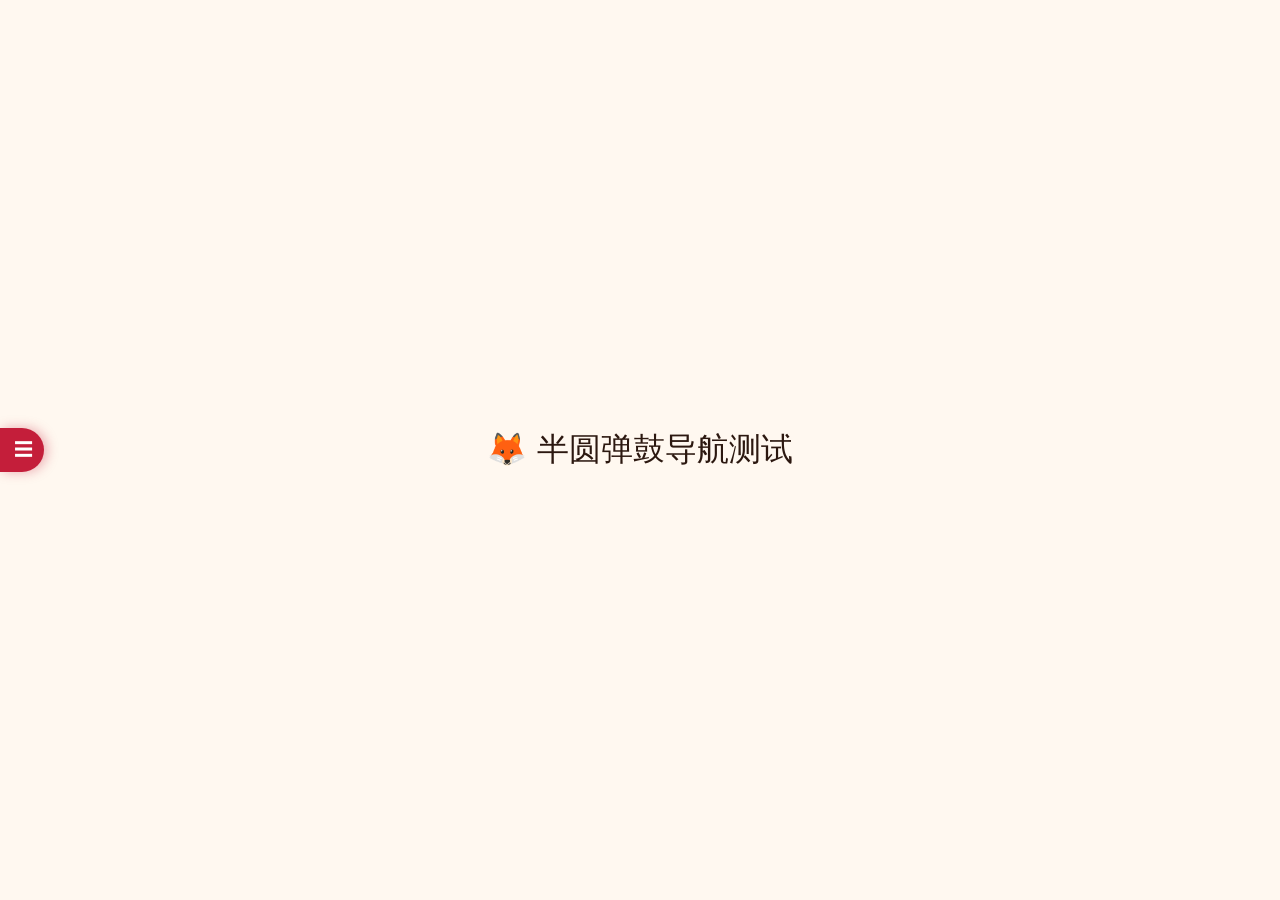
==== test-nav.html @ 71436eeb "refactor: width展开半圆弹鼓导航, 按钮最左边固定" ====
<!DOCTYPE html>
<html lang="zh-CN">
<head>
<meta charset="UTF-8">
<meta name="viewport" content="width=device-width, initial-scale=1.0">
<title>测试：半圆展开导航</title>
<style>
* { margin: 0; padding: 0; box-sizing: border-box; }
body { height: 100vh; overflow: hidden; background: #FFF8F0; font-family: system-ui, sans-serif; }

/* 切换按钮 — 最左边 */
.toggle-btn {
  position: fixed;
  left: 0;
  top: 50%;
  transform: translateY(-50%);
  z-index: 100;
  width: 44px;
  height: 44px;
  border: none;
  background: #C41E3A;
  color: #fff;
  font-size: 1.2rem;
  cursor: pointer;
  border-radius: 0 50% 50% 0;
  box-shadow: 3px 0 12px rgba(196,30,58,0.35);
  transition: all 0.3s;
  display: flex;
  align-items: center;
  justify-content: center;
  padding-left: 3px;
}
.toggle-btn:hover { background: #8B0000; transform: translateY(-50%) scale(1.08); }
.toggle-btn.open .icon { transform: rotate(90deg); }
.icon { display: block; transition: transform 0.3s; }

/* 半圆面板 — width 展开 */
.nav-panel {
  position: fixed;
  left: 0;
  top: 50%;
  transform: translateY(-50%);
  z-index: 99;
  width: 0;
  overflow: hidden;
  transition: width 0.5s cubic-bezier(0.34, 1.56, 0.64, 1);
  pointer-events: none;
}
.nav-panel.open {
  width: 200px;
  pointer-events: auto;
}

/* 半圆形状内容器 */
.nav-inner {
  width: 200px;
  height: 400px;
  background: rgba(255,248,240,0.95);
  backdrop-filter: blur(16px);
  border-right: 1px solid rgba(196,30,58,0.1);
  border-radius: 0 50% 50% 0;
  box-shadow: 6px 0 40px rgba(44,24,16,0.15);
  display: flex;
  flex-direction: column;
  align-items: center;
  justify-content: center;
  gap: 14px;
  padding-right: 28px;
}

/* 导航按钮 */
.nav-btn {
  width: 44px;
  height: 44px;
  border-radius: 50%;
  border: none;
  background: transparent;
  cursor: pointer;
  font-size: 1.1rem;
  transition: all 0.25s;
  display: flex;
  align-items: center;
  justify-content: center;
  position: relative;
  
  /* 初始隐藏 */
  opacity: 0;
  transform: scale(0.5) rotate(-30deg);
}

.nav-panel.open .nav-btn {
  opacity: 1;
  transform: scale(1) rotate(0deg);
  transition: all 0.4s cubic-bezier(0.34, 1.56, 0.64, 1);
}

/* 依次浮现 */
.nav-panel.open .nav-btn:nth-child(1) { transition-delay: 0.08s; }
.nav-panel.open .nav-btn:nth-child(2) { transition-delay: 0.14s; }
.nav-panel.open .nav-btn:nth-child(3) { transition-delay: 0.20s; }
.nav-panel.open .nav-btn:nth-child(4) { transition-delay: 0.26s; }
.nav-panel.open .nav-btn:nth-child(5) { transition-delay: 0.32s; }

/* 收起 */
.nav-panel:not(.open) .nav-btn {
  transition: opacity 0.2s, transform 0.25s;
}
.nav-panel:not(.open) .nav-btn:nth-child(1) { transition-delay: 0.25s; }
.nav-panel:not(.open) .nav-btn:nth-child(2) { transition-delay: 0.20s; }
.nav-panel:not(.open) .nav-btn:nth-child(3) { transition-delay: 0.15s; }
.nav-panel:not(.open) .nav-btn:nth-child(4) { transition-delay: 0.10s; }
.nav-panel:not(.open) .nav-btn:nth-child(5) { transition-delay: 0.05s; }

.nav-btn:hover { background: rgba(196,30,58,0.1); transform: scale(1.15) !important; }
.nav-btn.active { background: #C41E3A; color: #fff; font-weight: 700; box-shadow: 0 4px 14px rgba(196,30,58,0.4); }

.label {
  position: absolute;
  left: calc(100% + 10px);
  top: 50%;
  transform: translateY(-50%);
  white-space: nowrap;
  font-size: 0.82rem;
  font-weight: 600;
  color: #5C3A28;
  background: rgba(255,255,255,0.95);
  padding: 5px 14px;
  border-radius: 6px;
  box-shadow: 0 2px 10px rgba(0,0,0,0.1);
  opacity: 0;
  pointer-events: none;
  transition: opacity 0.2s;
}
.nav-btn:hover .label,
.nav-btn.active .label { opacity: 1; }
.nav-btn.active .label { color: #C41E3A; }

/* 测试内容 */
.content {
  display: flex;
  align-items: center;
  justify-content: center;
  height: 100vh;
  font-size: 2rem;
  color: #2C1810;
}
</style>
</head>
<body>

<button class="toggle-btn" id="toggleBtn">
  <span class="icon" id="icon">☰</span>
</button>

<div class="nav-panel" id="navPanel">
  <div class="nav-inner">
    <button class="nav-btn active">
      <span>🦊</span>
      <span class="label">首页</span>
    </button>
    <button class="nav-btn">
      <span>🎵</span>
      <span class="label">音乐</span>
    </button>
    <button class="nav-btn">
      <span>📦</span>
      <span class="label">项目</span>
    </button>
    <button class="nav-btn">
      <span>🖼️</span>
      <span class="label">画廊</span>
    </button>
    <button class="nav-btn">
      <span>📬</span>
      <span class="label">联系</span>
    </button>
  </div>
</div>

<div class="content">🦊 半圆弹鼓导航测试</div>

<script>
const toggle = document.getElementById('toggleBtn');
const panel = document.getElementById('navPanel');
const icon = document.getElementById('icon');
let isOpen = false;

toggle.addEventListener('click', (e) => {
  e.stopPropagation();
  isOpen = !isOpen;
  panel.classList.toggle('open', isOpen);
  toggle.classList.toggle('open', isOpen);
  icon.textContent = isOpen ? '✕' : '☰';
});

document.addEventListener('click', (e) => {
  if (isOpen && !panel.contains(e.target) && e.target !== toggle) {
    isOpen = false;
    panel.classList.remove('open');
    toggle.classList.remove('open');
    icon.textContent = '☰';
  }
});
</script>

</body>
</html>
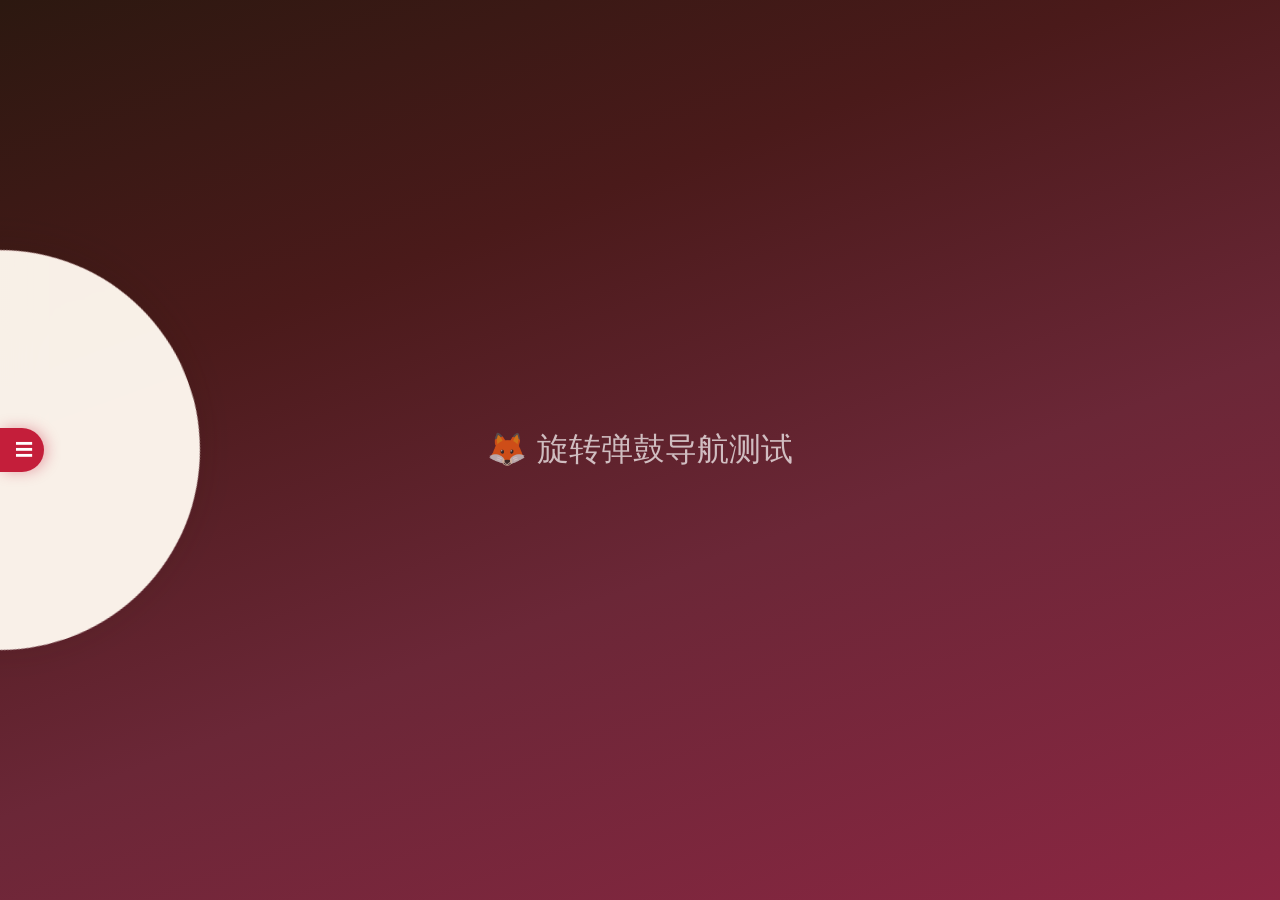
==== commit 045ec70a: "feat: 旋转弹鼓导航 (完整圆形+圆弧按钮)" ====
--- a/test-nav.html
+++ b/test-nav.html
@@ -3,118 +3,146 @@
 <head>
 <meta charset="UTF-8">
 <meta name="viewport" content="width=device-width, initial-scale=1.0">
-<title>测试：半圆展开导航</title>
+<title>测试：旋转弹鼓导航</title>
 <style>
 * { margin: 0; padding: 0; box-sizing: border-box; }
-body { height: 100vh; overflow: hidden; background: #FFF8F0; font-family: system-ui, sans-serif; }
-
-/* 切换按钮 — 最左边 */
+body {
+  height: 100vh; overflow: hidden;
+  background: linear-gradient(160deg,#2C1810 0%,#4A1A1A 30%,#6B2737 60%,#8B2642 100%);
+  font-family: system-ui, -apple-system, sans-serif;
+}
+
+/* ========== 切换按钮 ========== */
 .toggle-btn {
   position: fixed;
   left: 0;
   top: 50%;
   transform: translateY(-50%);
-  z-index: 100;
-  width: 44px;
-  height: 44px;
+  z-index: 1001;
+  width: 44px; height: 44px;
   border: none;
   background: #C41E3A;
   color: #fff;
-  font-size: 1.2rem;
+  font-size: 1.15rem;
   cursor: pointer;
   border-radius: 0 50% 50% 0;
-  box-shadow: 3px 0 12px rgba(196,30,58,0.35);
+  box-shadow: 3px 0 14px rgba(196,30,58,0.35);
   transition: all 0.3s;
   display: flex;
   align-items: center;
   justify-content: center;
   padding-left: 3px;
+  line-height: 1;
 }
 .toggle-btn:hover { background: #8B0000; transform: translateY(-50%) scale(1.08); }
 .toggle-btn.open .icon { transform: rotate(90deg); }
 .icon { display: block; transition: transform 0.3s; }
 
-/* 半圆面板 — width 展开 */
-.nav-panel {
+/* ========== 圆形容器 ========== */
+.nav-wrap {
   position: fixed;
   left: 0;
   top: 50%;
   transform: translateY(-50%);
-  z-index: 99;
-  width: 0;
-  overflow: hidden;
-  transition: width 0.5s cubic-bezier(0.34, 1.56, 0.64, 1);
+  z-index: 999;
+  width: 400px;
+  height: 400px;
   pointer-events: none;
 }
-.nav-panel.open {
-  width: 200px;
-  pointer-events: auto;
-}
-
-/* 半圆形状内容器 */
-.nav-inner {
-  width: 200px;
+
+/* 完整的圆，圆心在屏幕左边缘 (left: 0, 容器中心) */
+.nav-circle {
+  position: absolute;
+  left: -200px;  /* 圆心=0 */
+  top: 0;
+  width: 400px;
   height: 400px;
-  background: rgba(255,248,240,0.95);
-  backdrop-filter: blur(16px);
-  border-right: 1px solid rgba(196,30,58,0.1);
-  border-radius: 0 50% 50% 0;
-  box-shadow: 6px 0 40px rgba(44,24,16,0.15);
-  display: flex;
-  flex-direction: column;
-  align-items: center;
-  justify-content: center;
-  gap: 14px;
-  padding-right: 28px;
-}
-
-/* 导航按钮 */
+  border-radius: 50%;
+  background: rgba(255,248,240,0.96);
+  backdrop-filter: blur(20px);
+  -webkit-backdrop-filter: blur(20px);
+  box-shadow: 6px 0 40px rgba(44,24,16,0.2);
+  /* 默认旋转：按钮在左侧被裁切 */
+  transform: rotate(-110deg);
+  transition: transform 0.65s cubic-bezier(0.34, 1.56, 0.64, 1);
+  border-right: 1px solid rgba(196,30,58,0.08);
+  overflow: visible;
+}
+
+.nav-wrap.open .nav-circle {
+  transform: rotate(0deg);
+}
+
+/* ========== 圆弧按钮排列 ========== */
+/* 圆心 (200,200), 弧半径 152px, 角度 -65° ~ +65° (间隔 32.5°) */
+/* 按钮 46×46，减半(23px)修正位置 */
 .nav-btn {
-  width: 44px;
-  height: 44px;
+  position: absolute;
+  width: 46px;
+  height: 46px;
+  border: none;
   border-radius: 50%;
-  border: none;
   background: transparent;
+  color: #5C3A28;
   cursor: pointer;
-  font-size: 1.1rem;
-  transition: all 0.25s;
+  font-size: 1.15rem;
   display: flex;
   align-items: center;
   justify-content: center;
-  position: relative;
-  
   /* 初始隐藏 */
   opacity: 0;
-  transform: scale(0.5) rotate(-30deg);
-}
-
-.nav-panel.open .nav-btn {
+  transform: scale(0.3) rotate(-45deg);
+  transition: none;
+}
+
+.nav-btn .bg {
+  position: absolute;
+  inset: 0;
+  border-radius: 50%;
+  background: rgba(255,255,255,0.85);
+  box-shadow: 0 2px 10px rgba(44,24,16,0.1);
+  transition: all 0.25s;
+}
+.nav-btn .ico {
+  position: relative;
+  line-height: 1;
+}
+
+/* 精确弧线位置 (圆心200,200 + R=152 + 偏移23) */
+.nav-btn:nth-child(1) { left: 242px; top: 37px; }   /* -65° */
+.nav-btn:nth-child(2) { left: 305px; top: 93px; }   /* -32.5° */
+.nav-btn:nth-child(3) { left: 329px; top: 177px; }  /* 0° */
+.nav-btn:nth-child(4) { left: 305px; top: 261px; }  /* 32.5° */
+.nav-btn:nth-child(5) { left: 242px; top: 317px; }  /* 65° */
+
+/* 展开动画 */
+.nav-wrap.open .nav-btn {
   opacity: 1;
   transform: scale(1) rotate(0deg);
-  transition: all 0.4s cubic-bezier(0.34, 1.56, 0.64, 1);
-}
-
-/* 依次浮现 */
-.nav-panel.open .nav-btn:nth-child(1) { transition-delay: 0.08s; }
-.nav-panel.open .nav-btn:nth-child(2) { transition-delay: 0.14s; }
-.nav-panel.open .nav-btn:nth-child(3) { transition-delay: 0.20s; }
-.nav-panel.open .nav-btn:nth-child(4) { transition-delay: 0.26s; }
-.nav-panel.open .nav-btn:nth-child(5) { transition-delay: 0.32s; }
+  transition: all 0.45s cubic-bezier(0.34, 1.56, 0.64, 1);
+}
+.nav-wrap.open .nav-btn:nth-child(1) { transition-delay: 0.08s; }
+.nav-wrap.open .nav-btn:nth-child(2) { transition-delay: 0.14s; }
+.nav-wrap.open .nav-btn:nth-child(3) { transition-delay: 0.20s; }
+.nav-wrap.open .nav-btn:nth-child(4) { transition-delay: 0.26s; }
+.nav-wrap.open .nav-btn:nth-child(5) { transition-delay: 0.32s; }
 
 /* 收起 */
-.nav-panel:not(.open) .nav-btn {
+.nav-wrap:not(.open) .nav-btn {
   transition: opacity 0.2s, transform 0.25s;
 }
-.nav-panel:not(.open) .nav-btn:nth-child(1) { transition-delay: 0.25s; }
-.nav-panel:not(.open) .nav-btn:nth-child(2) { transition-delay: 0.20s; }
-.nav-panel:not(.open) .nav-btn:nth-child(3) { transition-delay: 0.15s; }
-.nav-panel:not(.open) .nav-btn:nth-child(4) { transition-delay: 0.10s; }
-.nav-panel:not(.open) .nav-btn:nth-child(5) { transition-delay: 0.05s; }
-
-.nav-btn:hover { background: rgba(196,30,58,0.1); transform: scale(1.15) !important; }
-.nav-btn.active { background: #C41E3A; color: #fff; font-weight: 700; box-shadow: 0 4px 14px rgba(196,30,58,0.4); }
-
-.label {
+.nav-wrap:not(.open) .nav-btn:nth-child(1) { transition-delay: 0.30s; }
+.nav-wrap:not(.open) .nav-btn:nth-child(2) { transition-delay: 0.24s; }
+.nav-wrap:not(.open) .nav-btn:nth-child(3) { transition-delay: 0.18s; }
+.nav-wrap:not(.open) .nav-btn:nth-child(4) { transition-delay: 0.12s; }
+.nav-wrap:not(.open) .nav-btn:nth-child(5) { transition-delay: 0.06s; }
+
+.nav-btn:hover .bg { background: rgba(196,30,58,0.12); transform: scale(1.15); }
+.nav-btn.active .bg { background: #C41E3A; box-shadow: 0 4px 14px rgba(196,30,58,0.4); }
+.nav-btn.active .ico { color: #fff; }
+
+/* 标签 */
+.nav-label {
   position: absolute;
   left: calc(100% + 10px);
   top: 50%;
@@ -126,23 +154,23 @@
   background: rgba(255,255,255,0.95);
   padding: 5px 14px;
   border-radius: 6px;
-  box-shadow: 0 2px 10px rgba(0,0,0,0.1);
+  box-shadow: 0 2px 10px rgba(44,24,16,0.1);
   opacity: 0;
   pointer-events: none;
   transition: opacity 0.2s;
 }
-.nav-btn:hover .label,
-.nav-btn.active .label { opacity: 1; }
-.nav-btn.active .label { color: #C41E3A; }
-
-/* 测试内容 */
+.nav-btn:hover .nav-label,
+.nav-btn.active .nav-label { opacity: 1; }
+.nav-btn.active .nav-label { color: #C41E3A; }
+
+/* ========== 内容 ========== */
 .content {
   display: flex;
   align-items: center;
   justify-content: center;
   height: 100vh;
   font-size: 2rem;
-  color: #2C1810;
+  color: rgba(255,255,255,0.7);
 }
 </style>
 </head>
@@ -152,56 +180,60 @@
   <span class="icon" id="icon">☰</span>
 </button>
 
-<div class="nav-panel" id="navPanel">
-  <div class="nav-inner">
-    <button class="nav-btn active">
-      <span>🦊</span>
-      <span class="label">首页</span>
-    </button>
-    <button class="nav-btn">
-      <span>🎵</span>
-      <span class="label">音乐</span>
-    </button>
-    <button class="nav-btn">
-      <span>📦</span>
-      <span class="label">项目</span>
-    </button>
-    <button class="nav-btn">
-      <span>🖼️</span>
-      <span class="label">画廊</span>
-    </button>
-    <button class="nav-btn">
-      <span>📬</span>
-      <span class="label">联系</span>
+<div class="nav-wrap" id="navWrap">
+  <div class="nav-circle">
+    <button class="nav-btn active" data-page="home">
+      <span class="bg"></span>
+      <span class="ico">🦊</span>
+      <span class="nav-label">首页</span>
+    </button>
+    <button class="nav-btn" data-page="music">
+      <span class="bg"></span>
+      <span class="ico">🎵</span>
+      <span class="nav-label">音乐</span>
+    </button>
+    <button class="nav-btn" data-page="projects">
+      <span class="bg"></span>
+      <span class="ico">📦</span>
+      <span class="nav-label">项目</span>
+    </button>
+    <button class="nav-btn" data-page="gallery">
+      <span class="bg"></span>
+      <span class="ico">🖼️</span>
+      <span class="nav-label">画廊</span>
+    </button>
+    <button class="nav-btn" data-page="contact">
+      <span class="bg"></span>
+      <span class="ico">📬</span>
+      <span class="nav-label">联系</span>
     </button>
   </div>
 </div>
 
-<div class="content">🦊 半圆弹鼓导航测试</div>
+<div class="content">🦊 旋转弹鼓导航测试</div>
 
 <script>
 const toggle = document.getElementById('toggleBtn');
-const panel = document.getElementById('navPanel');
+const wrap = document.getElementById('navWrap');
 const icon = document.getElementById('icon');
 let isOpen = false;
 
 toggle.addEventListener('click', (e) => {
   e.stopPropagation();
   isOpen = !isOpen;
-  panel.classList.toggle('open', isOpen);
+  wrap.classList.toggle('open', isOpen);
   toggle.classList.toggle('open', isOpen);
   icon.textContent = isOpen ? '✕' : '☰';
 });
 
 document.addEventListener('click', (e) => {
-  if (isOpen && !panel.contains(e.target) && e.target !== toggle) {
+  if (isOpen && !wrap.contains(e.target) && e.target !== toggle) {
     isOpen = false;
-    panel.classList.remove('open');
+    wrap.classList.remove('open');
     toggle.classList.remove('open');
     icon.textContent = '☰';
   }
 });
 </script>
-
 </body>
 </html>
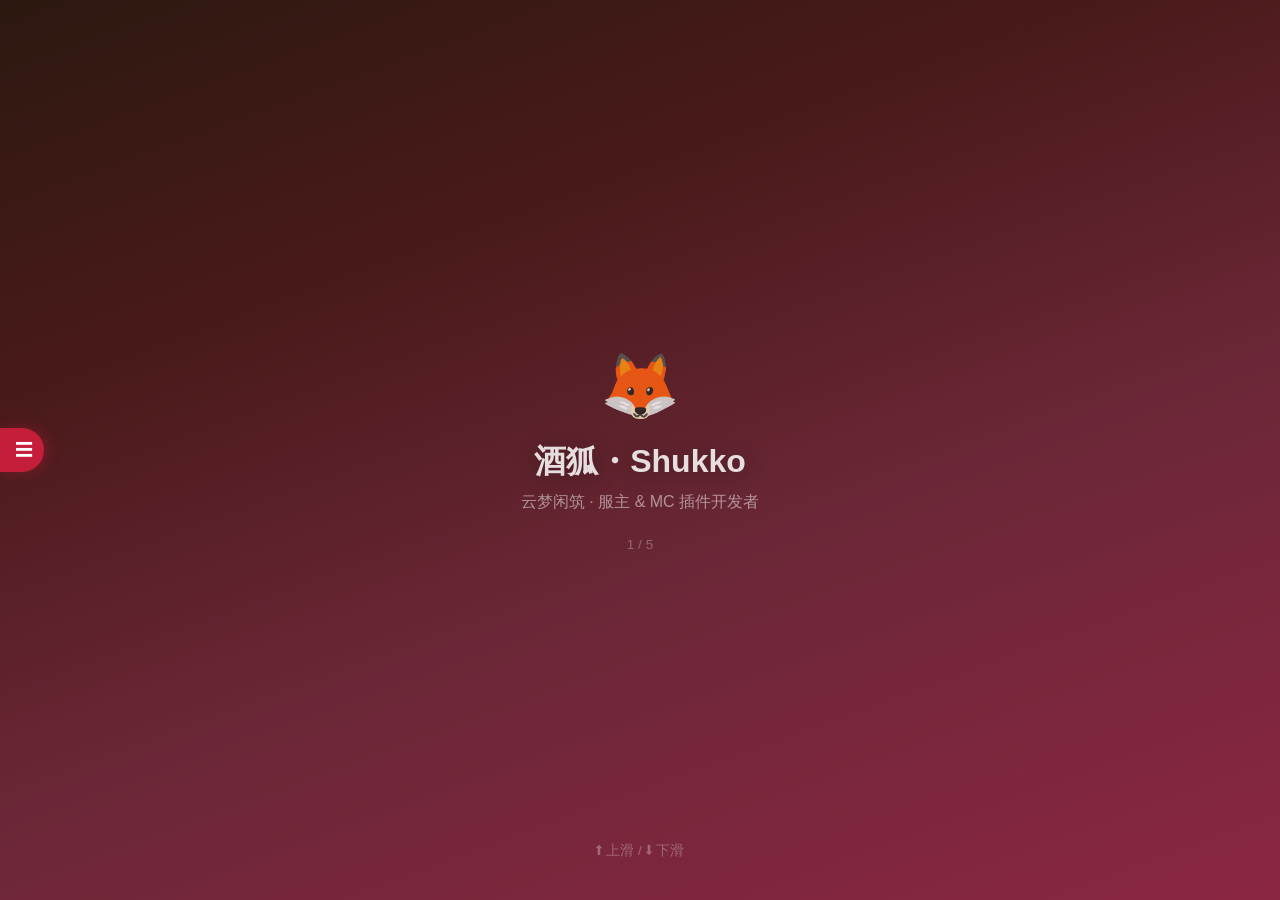
==== commit c53a4f98: "feat: 左轮弹鼓式切换 (滑动换页+按钮居中旋转)" ====
--- a/test-nav.html
+++ b/test-nav.html
@@ -3,36 +3,25 @@
 <head>
 <meta charset="UTF-8">
 <meta name="viewport" content="width=device-width, initial-scale=1.0">
-<title>测试：旋转弹鼓导航</title>
+<title>测试：旋转弹鼓导航 v2</title>
 <style>
 * { margin: 0; padding: 0; box-sizing: border-box; }
 body {
   height: 100vh; overflow: hidden;
+  font-family: -apple-system, BlinkMacSystemFont, "Segoe UI", "Noto Sans SC", sans-serif;
   background: linear-gradient(160deg,#2C1810 0%,#4A1A1A 30%,#6B2737 60%,#8B2642 100%);
-  font-family: system-ui, -apple-system, sans-serif;
 }
 
 /* ========== 切换按钮 ========== */
 .toggle-btn {
-  position: fixed;
-  left: 0;
-  top: 50%;
-  transform: translateY(-50%);
-  z-index: 1001;
-  width: 44px; height: 44px;
-  border: none;
-  background: #C41E3A;
-  color: #fff;
-  font-size: 1.15rem;
-  cursor: pointer;
+  position: fixed; left: 0; top: 50%; transform: translateY(-50%);
+  z-index: 1001; width: 44px; height: 44px; border: none;
+  background: #C41E3A; color: #fff; font-size: 1.15rem; cursor: pointer;
   border-radius: 0 50% 50% 0;
   box-shadow: 3px 0 14px rgba(196,30,58,0.35);
   transition: all 0.3s;
-  display: flex;
-  align-items: center;
-  justify-content: center;
-  padding-left: 3px;
-  line-height: 1;
+  display: flex; align-items: center; justify-content: center;
+  padding-left: 3px; line-height: 1;
 }
 .toggle-btn:hover { background: #8B0000; transform: translateY(-50%) scale(1.08); }
 .toggle-btn.open .icon { transform: rotate(90deg); }
@@ -40,137 +29,124 @@
 
 /* ========== 圆形容器 ========== */
 .nav-wrap {
-  position: fixed;
-  left: 0;
-  top: 50%;
-  transform: translateY(-50%);
-  z-index: 999;
-  width: 400px;
-  height: 400px;
+  position: fixed; left: 0; top: 50%; transform: translateY(-50%);
+  z-index: 999; width: 400px; height: 400px;
   pointer-events: none;
-}
-
-/* 完整的圆，圆心在屏幕左边缘 (left: 0, 容器中心) */
+  opacity: 0;
+  transition: opacity 0.35s ease;
+}
+.nav-wrap.open {
+  opacity: 1;
+  pointer-events: auto;
+}
+
+/* 完整的圆，圆心在屏幕左边缘 */
 .nav-circle {
-  position: absolute;
-  left: -200px;  /* 圆心=0 */
-  top: 0;
-  width: 400px;
-  height: 400px;
+  position: absolute; left: -200px; top: 0;
+  width: 400px; height: 400px;
   border-radius: 50%;
   background: rgba(255,248,240,0.96);
-  backdrop-filter: blur(20px);
-  -webkit-backdrop-filter: blur(20px);
+  backdrop-filter: blur(20px); -webkit-backdrop-filter: blur(20px);
   box-shadow: 6px 0 40px rgba(44,24,16,0.2);
-  /* 默认旋转：按钮在左侧被裁切 */
-  transform: rotate(-110deg);
-  transition: transform 0.65s cubic-bezier(0.34, 1.56, 0.64, 1);
   border-right: 1px solid rgba(196,30,58,0.08);
   overflow: visible;
-}
-
-.nav-wrap.open .nav-circle {
-  transform: rotate(0deg);
+  transition: transform 0.55s cubic-bezier(0.34, 1.56, 0.64, 1);
 }
 
 /* ========== 圆弧按钮排列 ========== */
-/* 圆心 (200,200), 弧半径 152px, 角度 -65° ~ +65° (间隔 32.5°) */
-/* 按钮 46×46，减半(23px)修正位置 */
 .nav-btn {
-  position: absolute;
-  width: 46px;
-  height: 46px;
-  border: none;
-  border-radius: 50%;
-  background: transparent;
-  color: #5C3A28;
-  cursor: pointer;
-  font-size: 1.15rem;
-  display: flex;
-  align-items: center;
-  justify-content: center;
-  /* 初始隐藏 */
-  opacity: 0;
-  transform: scale(0.3) rotate(-45deg);
+  position: absolute; width: 46px; height: 46px;
+  border: none; border-radius: 50%;
+  background: transparent; color: #5C3A28;
+  cursor: pointer; font-size: 1.15rem;
+  display: flex; align-items: center; justify-content: center;
+  opacity: 0; transform: scale(0.3) rotate(-45deg);
   transition: none;
 }
-
 .nav-btn .bg {
-  position: absolute;
-  inset: 0;
-  border-radius: 50%;
+  position: absolute; inset: 0; border-radius: 50%;
   background: rgba(255,255,255,0.85);
   box-shadow: 0 2px 10px rgba(44,24,16,0.1);
   transition: all 0.25s;
 }
-.nav-btn .ico {
-  position: relative;
-  line-height: 1;
-}
-
-/* 精确弧线位置 (圆心200,200 + R=152 + 偏移23) */
-.nav-btn:nth-child(1) { left: 242px; top: 37px; }   /* -65° */
-.nav-btn:nth-child(2) { left: 305px; top: 93px; }   /* -32.5° */
-.nav-btn:nth-child(3) { left: 329px; top: 177px; }  /* 0° */
-.nav-btn:nth-child(4) { left: 305px; top: 261px; }  /* 32.5° */
-.nav-btn:nth-child(5) { left: 242px; top: 317px; }  /* 65° */
-
-/* 展开动画 */
+.nav-btn .ico { position: relative; line-height: 1; }
+.nav-btn .nav-label {
+  position: absolute; left: calc(100% + 10px); top: 50%;
+  transform: translateY(-50%); white-space: nowrap;
+  font-size: 0.82rem; font-weight: 600; color: #5C3A28;
+  background: rgba(255,255,255,0.95);
+  padding: 5px 14px; border-radius: 6px;
+  box-shadow: 0 2px 10px rgba(44,24,16,0.1);
+  opacity: 0; pointer-events: none;
+  transition: opacity 0.2s;
+}
+
+/* 按钮弧线位置 (圆心200,200, R=152) */
+.nav-btn:nth-child(1) { left: 241px; top: 39px; }   /* -65° */
+.nav-btn:nth-child(2) { left: 305px; top: 95px; }    /* -32.5° */
+.nav-btn:nth-child(3) { left: 329px; top: 177px; }   /* 0° */
+.nav-btn:nth-child(4) { left: 305px; top: 259px; }   /* 32.5° */
+.nav-btn:nth-child(5) { left: 241px; top: 315px; }   /* 65° */
+
+/* 打开时按钮依次弹出 */
 .nav-wrap.open .nav-btn {
   opacity: 1;
   transform: scale(1) rotate(0deg);
-  transition: all 0.45s cubic-bezier(0.34, 1.56, 0.64, 1);
-}
-.nav-wrap.open .nav-btn:nth-child(1) { transition-delay: 0.08s; }
-.nav-wrap.open .nav-btn:nth-child(2) { transition-delay: 0.14s; }
-.nav-wrap.open .nav-btn:nth-child(3) { transition-delay: 0.20s; }
-.nav-wrap.open .nav-btn:nth-child(4) { transition-delay: 0.26s; }
-.nav-wrap.open .nav-btn:nth-child(5) { transition-delay: 0.32s; }
-
-/* 收起 */
-.nav-wrap:not(.open) .nav-btn {
-  transition: opacity 0.2s, transform 0.25s;
-}
-.nav-wrap:not(.open) .nav-btn:nth-child(1) { transition-delay: 0.30s; }
-.nav-wrap:not(.open) .nav-btn:nth-child(2) { transition-delay: 0.24s; }
-.nav-wrap:not(.open) .nav-btn:nth-child(3) { transition-delay: 0.18s; }
-.nav-wrap:not(.open) .nav-btn:nth-child(4) { transition-delay: 0.12s; }
-.nav-wrap:not(.open) .nav-btn:nth-child(5) { transition-delay: 0.06s; }
+  transition: all 0.40s cubic-bezier(0.34, 1.56, 0.64, 1);
+}
+.nav-wrap.open .nav-btn:nth-child(1) { transition-delay: 0.06s; }
+.nav-wrap.open .nav-btn:nth-child(2) { transition-delay: 0.12s; }
+.nav-wrap.open .nav-btn:nth-child(3) { transition-delay: 0.18s; }
+.nav-wrap.open .nav-btn:nth-child(4) { transition-delay: 0.24s; }
+.nav-wrap.open .nav-btn:nth-child(5) { transition-delay: 0.30s; }
+.nav-wrap:not(.open) .nav-btn { transition: opacity 0.15s, transform 0.2s; }
 
 .nav-btn:hover .bg { background: rgba(196,30,58,0.12); transform: scale(1.15); }
 .nav-btn.active .bg { background: #C41E3A; box-shadow: 0 4px 14px rgba(196,30,58,0.4); }
 .nav-btn.active .ico { color: #fff; }
-
-/* 标签 */
-.nav-label {
-  position: absolute;
-  left: calc(100% + 10px);
-  top: 50%;
-  transform: translateY(-50%);
-  white-space: nowrap;
-  font-size: 0.82rem;
-  font-weight: 600;
-  color: #5C3A28;
-  background: rgba(255,255,255,0.95);
-  padding: 5px 14px;
-  border-radius: 6px;
-  box-shadow: 0 2px 10px rgba(44,24,16,0.1);
-  opacity: 0;
-  pointer-events: none;
-  transition: opacity 0.2s;
-}
 .nav-btn:hover .nav-label,
 .nav-btn.active .nav-label { opacity: 1; }
 .nav-btn.active .nav-label { color: #C41E3A; }
 
-/* ========== 内容 ========== */
-.content {
-  display: flex;
-  align-items: center;
-  justify-content: center;
-  height: 100vh;
-  font-size: 2rem;
-  color: rgba(255,255,255,0.7);
+/* ========== 内容页 ========== */
+.pages {
+  position: fixed; inset: 0;
+  touch-action: pan-y;
+}
+.page {
+  position: absolute; inset: 0;
+  display: flex; align-items: center; justify-content: center;
+  opacity: 0;
+  transition: opacity 0.5s ease;
+  pointer-events: none;
+}
+.page.active {
+  opacity: 1;
+  pointer-events: auto;
+}
+
+.page-inner {
+  text-align: center;
+  color: rgba(255,255,255,0.85);
+  padding: 40px;
+}
+.page-icon { font-size: 4rem; margin-bottom: 16px; }
+.page-title { font-size: 2rem; font-weight: 700; margin-bottom: 8px; text-shadow: 0 2px 20px rgba(0,0,0,0.3); }
+.page-desc { font-size: 1rem; color: rgba(255,255,255,0.5); }
+.page-num {
+  margin-top: 24px;
+  font-size: 0.85rem;
+  color: rgba(255,255,255,0.3);
+}
+.swipe-hint {
+  position: fixed; bottom: 40px; left: 50%; transform: translateX(-50%);
+  color: rgba(255,255,255,0.3);
+  font-size: 0.85rem;
+  animation: bob 2s ease-in-out infinite;
+}
+@keyframes bob {
+  0%, 100% { transform: translateX(-50%) translateY(0); }
+  50% { transform: translateX(-50%) translateY(-8px); }
 }
 </style>
 </head>
@@ -181,57 +157,202 @@
 </button>
 
 <div class="nav-wrap" id="navWrap">
-  <div class="nav-circle">
-    <button class="nav-btn active" data-page="home">
-      <span class="bg"></span>
-      <span class="ico">🦊</span>
+  <div class="nav-circle" id="navCircle">
+    <button class="nav-btn" data-page="0">
+      <span class="bg"></span><span class="ico">🦊</span>
       <span class="nav-label">首页</span>
     </button>
-    <button class="nav-btn" data-page="music">
-      <span class="bg"></span>
-      <span class="ico">🎵</span>
+    <button class="nav-btn" data-page="1">
+      <span class="bg"></span><span class="ico">🎵</span>
       <span class="nav-label">音乐</span>
     </button>
-    <button class="nav-btn" data-page="projects">
-      <span class="bg"></span>
-      <span class="ico">📦</span>
+    <button class="nav-btn" data-page="2">
+      <span class="bg"></span><span class="ico">📦</span>
       <span class="nav-label">项目</span>
     </button>
-    <button class="nav-btn" data-page="gallery">
-      <span class="bg"></span>
-      <span class="ico">🖼️</span>
+    <button class="nav-btn" data-page="3">
+      <span class="bg"></span><span class="ico">🖼️</span>
       <span class="nav-label">画廊</span>
     </button>
-    <button class="nav-btn" data-page="contact">
-      <span class="bg"></span>
-      <span class="ico">📬</span>
+    <button class="nav-btn" data-page="4">
+      <span class="bg"></span><span class="ico">📬</span>
       <span class="nav-label">联系</span>
     </button>
   </div>
 </div>
 
-<div class="content">🦊 旋转弹鼓导航测试</div>
+<div class="pages" id="pages">
+  <div class="page active" data-index="0">
+    <div class="page-inner">
+      <div class="page-icon">🦊</div>
+      <div class="page-title">酒狐・Shukko</div>
+      <div class="page-desc">云梦闲筑 · 服主 & MC 插件开发者</div>
+      <div class="page-num">1 / 5</div>
+    </div>
+  </div>
+  <div class="page" data-index="1">
+    <div class="page-inner">
+      <div class="page-icon">🎵</div>
+      <div class="page-title">狐音小馆</div>
+      <div class="page-desc">温一壶酒，听一首歌</div>
+      <div class="page-num">2 / 5</div>
+    </div>
+  </div>
+  <div class="page" data-index="2">
+    <div class="page-inner">
+      <div class="page-icon">📦</div>
+      <div class="page-title">狐作项目</div>
+      <div class="page-desc">MC Bedrock 插件 & 资源包</div>
+      <div class="page-num">3 / 5</div>
+    </div>
+  </div>
+  <div class="page" data-index="3">
+    <div class="page-inner">
+      <div class="page-icon">🖼️</div>
+      <div class="page-title">狐影集</div>
+      <div class="page-desc">光与影的碎片</div>
+      <div class="page-num">4 / 5</div>
+    </div>
+  </div>
+  <div class="page" data-index="4">
+    <div class="page-inner">
+      <div class="page-icon">📬</div>
+      <div class="page-title">联系狐</div>
+      <div class="page-desc">欢迎来找我玩～</div>
+      <div class="page-num">5 / 5</div>
+    </div>
+  </div>
+</div>
+
+<div class="swipe-hint" id="swipeHint">⬆ 上滑 / ⬇ 下滑</div>
 
 <script>
+// ========== 配置 ==========
+const BUTTON_ANGLES = [-65, -32.5, 0, 32.5, 65]; // 每个按钮的本地角度
+const TOTAL = BUTTON_ANGLES.length;
+let currentPage = 0;
+let isOpen = false;
+let isAnimating = false; // 防止连点
+
+// ========== DOM ==========
 const toggle = document.getElementById('toggleBtn');
 const wrap = document.getElementById('navWrap');
+const circle = document.getElementById('navCircle');
 const icon = document.getElementById('icon');
-let isOpen = false;
-
-toggle.addEventListener('click', (e) => {
-  e.stopPropagation();
+const pages = document.querySelectorAll('.page');
+const navBtns = document.querySelectorAll('.nav-btn');
+const pagesEl = document.getElementById('pages');
+const swipeHint = document.getElementById('swipeHint');
+
+// ========== 核心函数 ==========
+function getRotationForPage(index) {
+  return -BUTTON_ANGLES[index];
+}
+
+function switchToPage(newIndex) {
+  if (isAnimating) return;
+  if (newIndex < 0) newIndex = TOTAL - 1;   // 循环
+  if (newIndex >= TOTAL) newIndex = 0;       // 循环
+  if (newIndex === currentPage) return;
+
+  isAnimating = true;
+  
+  const prevPage = currentPage;
+  currentPage = newIndex;
+
+  // 旋转圆 — 左轮上膛
+  circle.style.transform = `rotate(${getRotationForPage(currentPage)}deg)`;
+
+  // 切换页面
+  pages[prevPage].classList.remove('active');
+  pages[newIndex].classList.add('active');
+
+  // 更新按钮高亮
+  navBtns.forEach((btn, i) => {
+    btn.classList.toggle('active', i === currentPage);
+  });
+
+  // 更新页码指示
+  pages[newIndex].querySelector('.page-num').textContent = `${newIndex + 1} / ${TOTAL}`;
+
+  // 动画锁
+  setTimeout(() => { isAnimating = false; }, 600);
+}
+
+function toggleNav() {
   isOpen = !isOpen;
   wrap.classList.toggle('open', isOpen);
   toggle.classList.toggle('open', isOpen);
   icon.textContent = isOpen ? '✕' : '☰';
+  
+  if (isOpen) {
+    // 打开时切换到当前页的正确旋转位置
+    circle.style.transform = `rotate(${getRotationForPage(currentPage)}deg)`;
+  }
+}
+
+// ========== 初始状态 ==========
+// 标记首页为活跃
+navBtns[0].classList.add('active');
+// 圆初始在关闭状态
+
+// ========== 触摸滑动 ==========
+let touchStartY = 0;
+let touchStartTime = 0;
+
+pagesEl.addEventListener('touchstart', (e) => {
+  touchStartY = e.touches[0].clientY;
+  touchStartTime = Date.now();
+}, { passive: true });
+
+pagesEl.addEventListener('touchend', (e) => {
+  const deltaY = touchStartY - e.changedTouches[0].clientY;
+  const elapsed = Date.now() - touchStartTime;
+  const velocity = Math.abs(deltaY) / Math.max(elapsed, 1);
+  
+  // 阈值：距离 > 40px 或 快速滑动
+  if (Math.abs(deltaY) > 40 || (velocity > 0.5 && Math.abs(deltaY) > 15)) {
+    if (deltaY > 0) switchToPage(currentPage + 1); // 上滑 → 下一页
+    else switchToPage(currentPage - 1);              // 下滑 → 上一页
+  }
+}, { passive: true });
+
+// ========== 鼠标滚轮 ==========
+let wheelTimeout = null;
+pagesEl.addEventListener('wheel', (e) => {
+  e.preventDefault();
+  if (wheelTimeout) return;
+  wheelTimeout = setTimeout(() => { wheelTimeout = null; }, 600);
+  
+  if (e.deltaY > 0) switchToPage(currentPage + 1);
+  else switchToPage(currentPage - 1);
+}, { passive: false });
+
+// ========== 键盘 ==========
+document.addEventListener('keydown', (e) => {
+  if (e.key === 'ArrowUp') switchToPage(currentPage - 1);
+  else if (e.key === 'ArrowDown') switchToPage(currentPage + 1);
 });
 
+// ========== 导航按钮点击 ==========
+navBtns.forEach((btn, i) => {
+  btn.addEventListener('click', (e) => {
+    e.stopPropagation();
+    if (!isOpen) toggleNav();
+    switchToPage(i);
+  });
+});
+
+// ========== 切换按钮 ==========
+toggle.addEventListener('click', (e) => {
+  e.stopPropagation();
+  toggleNav();
+});
+
+// 点击外部关闭导航
 document.addEventListener('click', (e) => {
   if (isOpen && !wrap.contains(e.target) && e.target !== toggle) {
-    isOpen = false;
-    wrap.classList.remove('open');
-    toggle.classList.remove('open');
-    icon.textContent = '☰';
+    toggleNav();
   }
 });
 </script>
